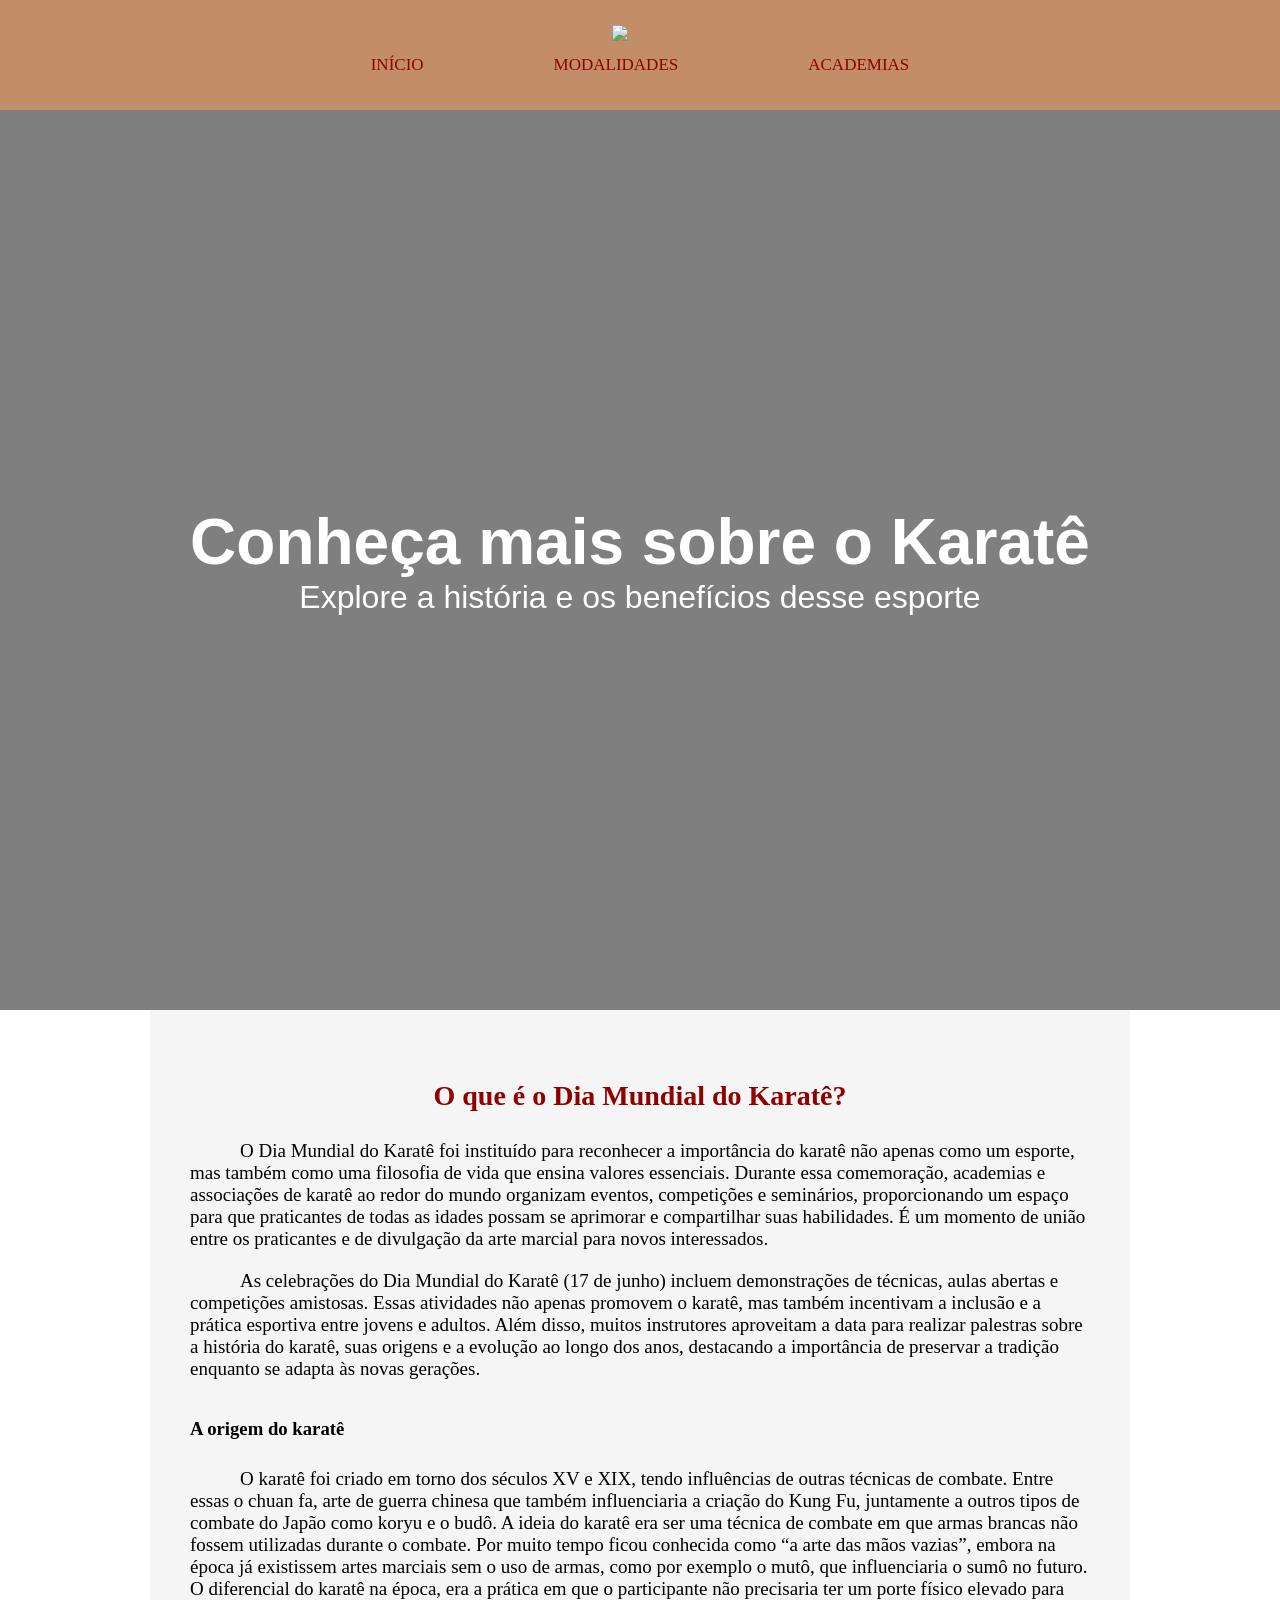
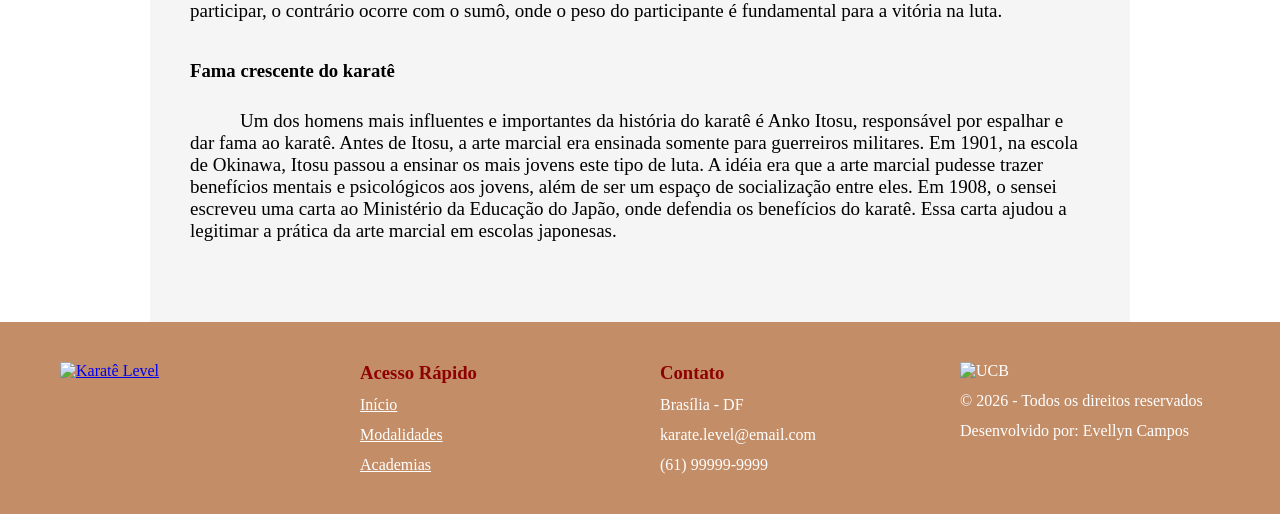
==== index.html @ fd1b8286 "Add files via upload" ====
<!DOCTYPE html>
<html lang="en">

<head>
    <meta charset="UTF-8">
    <meta http-equiv="X-UA-Compatible" content="IE=edge">
    <meta name="viewport" content="width=device-width, initial-scale=1.0">
    <title>Dia Mundial do Karatê</title>
    <link rel="stylesheet" href="style.css">
</head>

<body>

    <header class="header">

        <a href="/DiaMundialKarate-main/index.html">
            <div class="logo">
                <img src="/uploads/logo_karate_level.png">
            </div>
        </a>
        <nav class="nav-menu">
            <ul class="nav-container">
                <li><a href="index.html" class="nav-button">INÍCIO</a></li>
                <li><a href="modalidades.html" class="nav-button">MODALIDADES</a></li>
                <li><a href="academias.html" class="nav-button">ACADEMIAS</a></li>
            </ul>
        </nav>
    </header>

    <banner class="banner-container">
        <video autoplay muted loop playsinline class="banner-video">
            <source src="/uploads/project_karate.mp4" type="video/mp4">
        </video>

        <!-- Conteúdo sobreposto ao vídeo -->
        <div class="banner-content">
            <h1>Conheça mais sobre o Karatê</h1>
            <p>Explore a história e os benefícios desse esporte</p>
        </div>
    </banner>

    <!-- Seção de Conteúdo -->
    <section class="content-section">
        <h2 class="h2" style="text-align: center;">O que é o Dia Mundial do Karatê?</h2>
        <br>
        <p class="paragrafo">
            O Dia Mundial do Karatê foi instituído para reconhecer a importância do karatê não apenas como um esporte,
            mas também como uma filosofia de vida que ensina valores essenciais. Durante essa comemoração, academias e
            associações de karatê ao redor do mundo organizam eventos, competições e seminários, proporcionando um
            espaço
            para que praticantes de todas as idades possam se aprimorar e compartilhar suas habilidades. É um momento de
            união entre os praticantes e de divulgação da arte marcial para novos interessados.
        </p>
        <p class="paragrafo">
            As celebrações do Dia Mundial do Karatê (17 de junho) incluem demonstrações de técnicas, aulas abertas e
            competições amistosas. Essas atividades não apenas promovem o karatê, mas também incentivam a inclusão e
            a prática esportiva entre jovens e adultos. Além disso, muitos instrutores aproveitam a data para realizar
            palestras sobre a história do karatê, suas origens e a evolução ao longo dos anos, destacando a importância
            de preservar a tradição enquanto se adapta às novas gerações.
        </p>

        <br>
        <h3>A origem do karatê</h3>
        <br>
        <p class="paragrafo">O karatê foi criado em torno dos séculos XV e XIX, tendo influências de outras técnicas de
            combate.
            Entre essas o chuan fa, arte de guerra chinesa que também influenciaria a criação do Kung Fu,
            juntamente a outros tipos de combate do Japão como koryu e o budô.

            A ideia do karatê era ser uma técnica de combate em que armas brancas não fossem utilizadas durante
            o combate. Por muito tempo ficou conhecida como “a arte das mãos vazias”, embora na época já
            existissem artes marciais sem o uso de armas, como por exemplo o mutô, que influenciaria o sumô no
            futuro. O diferencial do karatê na época, era a prática em que o participante não precisaria ter um
            porte físico elevado para participar, o contrário ocorre com o sumô, onde o peso do participante é
            fundamental para a vitória na luta.
        </p>

        <br>
        <h3>Fama crescente do karatê</h3>
        <br>
        <p class="paragrafo"> Um dos homens mais influentes e importantes da história do karatê é Anko Itosu,
            responsável por espalhar e dar fama ao karatê. Antes de Itosu, a arte marcial era ensinada somente
            para guerreiros militares. Em 1901, na escola de Okinawa, Itosu passou a ensinar os mais jovens
            este tipo de luta. A idéia era que a arte marcial pudesse trazer benefícios mentais e psicológicos
            aos jovens, além de ser um espaço de socialização entre eles. Em 1908, o sensei escreveu uma carta
            ao Ministério da Educação do Japão, onde defendia os benefícios do karatê. Essa carta ajudou a
            legitimar a prática da arte marcial em escolas japonesas.
        </p>
        </p>
    </section>
    <footer class="footer">

    <a href="/DiaMundialKarate-main/index.html">
        <img src="/uploads/logo_karate_level1.png" alt="Karatê Level"
        height="170px">
    </a>

    <div class="footer-section">
        <h3 style="color: #8f0000;">Acesso Rápido</h3>
        <a href="index.html">Início</a>
        <a href="modalidades.html">Modalidades</a>
        <a href="academias.html">Academias</a>
    </div>

    <div class="footer-section">
        <h3 style="color: #8f0000;">Contato</h3>
        <p>Brasília - DF</p>
        <p>karate.level@email.com</p>
        <p>(61) 99999-9999</p>
    </div>

    <div class="footer-section">
        <img src="/uploads/UCB.png" alt="UCB" class="ucb-logo">
        <p>© 2026 - Todos os direitos reservados</p>
        <p>Desenvolvido por: Evellyn Campos</p>
    </div>

</footer>
</body>

</html>
---- style.css ----
* {
  margin: 0;
  padding: 0;
  box-sizing: border-box; /* Garante que padding não quebre o layout */
}

.header {
  background-color: #c28d67;
  background-size: 80px 80px;
  background-position: 0 0, 40px 40px;
  padding: 25px 0;
  top: 0;
  z-index: 1000;
  margin: 0;
  display: flex;
    flex-direction: column; /* logo em cima, menu embaixo */
    align-items: center;    /* centraliza horizontalmente */
    justify-content: center;
  transition: all 0.3s ease;
}

.header.scrolled {
  padding: 15px 0;
  box-shadow: 0 5px 20px rgba(0, 0, 0, 0.15);
}

.header-container {
  display: flex;
  align-items: center;
  justify-content: space-between;
}

.logo img {
  height: 170px;
  margin-left: 20px;
  margin-right: 60px;
}

.nav-menu {
  flex: 1;
  display: flex;
  align-items: center;
  gap: 30px;
  margin-left: 20px;
  margin-right: 20px;
}

.nav-container {
  display: flex;
  align-items: center;
  gap: 20px;
  list-style: none;
  padding: 0;
  margin: 0;
  display: flex;
  justify-content: center;
  gap: 90px;
  width: 100%;
}

/* Estilização dos Botões de Navegação */
.nav-button {
  font-size: 17px;
  color: #8f0000;
  text-decoration: none; /* Remove o sublinhado padrão do link */
  position: relative;
  display: inline-block;
  padding: 10px 20px; /* Dá corpo ao botão (espaço interno) */
  transition: color 0.3s ease;
}

/* Efeito de brilho suave no texto ao passar o mouse */
.nav-button:hover {
  color: #eee8e8; 
}

/* Configuração base para as linhas (superior e inferior) */
.nav-button::after,
.nav-button::before {
  content: '';
  position: absolute;
  width: 100%;
  height: 2px;
  background: linear-gradient(to right, #bc0000, #8d5631);
  left: 0;
  transform: scaleX(0);
  transition: transform 0.4s ease-out;
}

/* Linha Superior */
.nav-button::before {
  top: 0; /* Alinhada exatamente no topo do padding do botão */
  transform-origin: left;
}

/* Linha Inferior */
.nav-button::after {
  bottom: 0; /* Alinhada exatamente na base do padding do botão */
  transform-origin: right;
}

/* Ativação do efeito no Hover */
.nav-button:hover::after,
.nav-button:hover::before {
  transform: scaleX(1);
}

/* Banner */

/* Container principal do banner */
.banner-container {
    position: relative;
    width: 100%;
    height: 100vh;
    overflow: hidden;
    display: flex;
    align-items: center;
    justify-content: center;
}

/* NOVA REGRA: Filtro escuro sobre o vídeo */
.banner-container::before {
    content: '';
    position: absolute;
    top: 0;
    left: 0;
    width: 100%;
    height: 100%;
    /* O valor 0.5 define a opacidade (50% de preto). Aumente para escurecer mais */
    background: rgba(0, 0, 0, 0.5); 
    z-index: 0; /* Fica acima do vídeo (z-index: -1) e abaixo do texto (z-index: 1) */
}

/* O vídeo de fundo */
.banner-video {
    position: absolute;
    top: 0;
    left: 0;
    width: 100%;
    height: 100%;
    object-fit: cover;
    z-index: -1; /* Mantém o vídeo na camada mais baixa */
}

/* Conteúdo sobreposto ao vídeo */
.banner-content {
    text-align: center;
    color: #ffffff;
    font-family: sans-serif;
    z-index: 1; /* Garante que o texto fique por cima da película escura */
    padding: 20px;
    font-size: 32px;
}

.content-section{
    padding: 40px 20px;
    text-align: left;
    margin-left: 150px;
    margin-right: 150px;

}

.h2 {
    color: #8f0000;
    margin-top: 10px;
    margin-bottom: 0px;
    font-size: 28px;
}

.paragrafo {
    text-indent: 50px;
    margin-bottom: 20px;
    margin-top: 10px;
    font-size: 19px;
}

.paragrafo2 {
    margin-bottom: 20px;
    margin-top: 10px;
    font-size: 19px;
}

.footer {
    background: #c28d67;
    color: white;

    display: grid;
    grid-template-columns: repeat(4, 1fr);

    gap: 40px;
    padding: 40px 60px;
}

.footer-section {
    display: flex;
    flex-direction: column;
    gap: 12px;
    font-size: 16px;
}

.footer-section a {
    color: white;
}

.footer-section img {
    max-width: 150px;
}

.ucb-logo {
    max-width: 180px;
}

.unidades {
    display: flex;
    flex-direction: column;
    gap: 30px;
    max-width: 900px;
    margin: auto;
}

.unidade {
    background: #fff;
    padding: 20px;
    border-radius: 10px;
    box-shadow: 0 2px 5px rgba(0,0,0,.1);
}

.unidade iframe {
    border-radius: 10px;
}

.container .card .icon {
    position: absolute;
    top: 0;
    left: 0;
    width: 100%;
    height: 100%;
    background: #8f0000;
}

.card-title {
    position: absolute;
    top: 50%;
    left: 50%;
    transform: translate(-50%, -50%);

    margin: 0;
    color: #fff;
    font-size: 36px;
    font-weight: bold;
    text-align: center;
}

.container .card .slide {
    width: 300px;
    height: 200px;
    transition: 0.5s;
}

.container .card .slide.slide1 {
    position: relative;
    display: flex;
    justify-content: center;
    align-items: center;
    z-index: 1;
    transition: .7s;
    transform: translateY(100px);
}

.container .card:hover .slide.slide1 {
    transform: translateY(0px);
}

.container .card .slide.slide2 {
    position: relative;
    display: flex;
    justify-content: center;
    align-items: center;
    padding: 20px;
    box-sizing: border-box;
    transition: .8s;
    transform: translateY(-100px);
    box-shadow: 0 20px 40px rgba(0, 0, 0, 0.4);
}

.container .card:hover .slide.slide2 {
    transform: translateY(0);
}

.container .card .slide.slide2::after {
    content: "";
    position: absolute;
    width: 30px;
    height: 4px;
    bottom: 15px;
    left: 50%;
    transform: translateX(-50%);
    background: #8f0000;
}

.container .card .slide.slide2 .content p {
    margin: 0;
    padding: 0;
    text-align: center;
    color: #414141;
}

.container .card .slide.slide2 .content h3 {
    margin: 0 0 10px 0;
    padding: 0;
    font-size: 24px;
    text-align: center;
    color: #414141;
}

.cards-container {
    display: grid;
    grid-template-columns: repeat(3, 1fr);
    gap: 40px;
    max-width: 1100px;
    margin: 0 auto;
    justify-items: center;
}

.card-title {
    position: absolute;
    top: 50%;
    left: 50%;
    transform: translate(-50%, -50%);

    margin: 0;
    color: #fff;
    font-size: 32px;
    font-weight: bold;
    text-align: center;
}

.container {
    display: grid;
    grid-template-columns: repeat(3, 1fr);
    gap: 40px;

    max-width: 1100px;
    margin: 0 auto;
    justify-items: center;
}

@media (max-width: 992px) {
    .cards-container {
        grid-template-columns: repeat(2, 1fr);
    }
}

@media (max-width: 600px) {
    .cards-container {
        grid-template-columns: 1fr;
    }
}

.content-section {
    padding: 60px 40px;
    background-color: #f5f5f5;
}

.titulo-secao {
    text-align: center;
    margin-bottom: 40px;
    font-size: 2rem;
}

.unidades {
    display: grid;
    grid-template-columns: repeat(2, 1fr);
    gap: 30px;
    max-width: 1200px;
    margin: 0 auto;
}

.unidade {
    background: #fff;
    border-radius: 12px;
    padding: 20px;
    box-shadow: 0 4px 15px rgba(0,0,0,0.1);
    transition: transform 0.3s;
}

.unidade:hover {
    transform: translateY(-5px);
}

.unidade h3 {
    margin-top: 0;
    color: #8f0000;
}

.unidade p {
    margin-bottom: 15px;
    color: #555;
}

.unidade iframe {
    width: 100%;
    height: 300px;
    border: 0;
    border-radius: 8px;
}
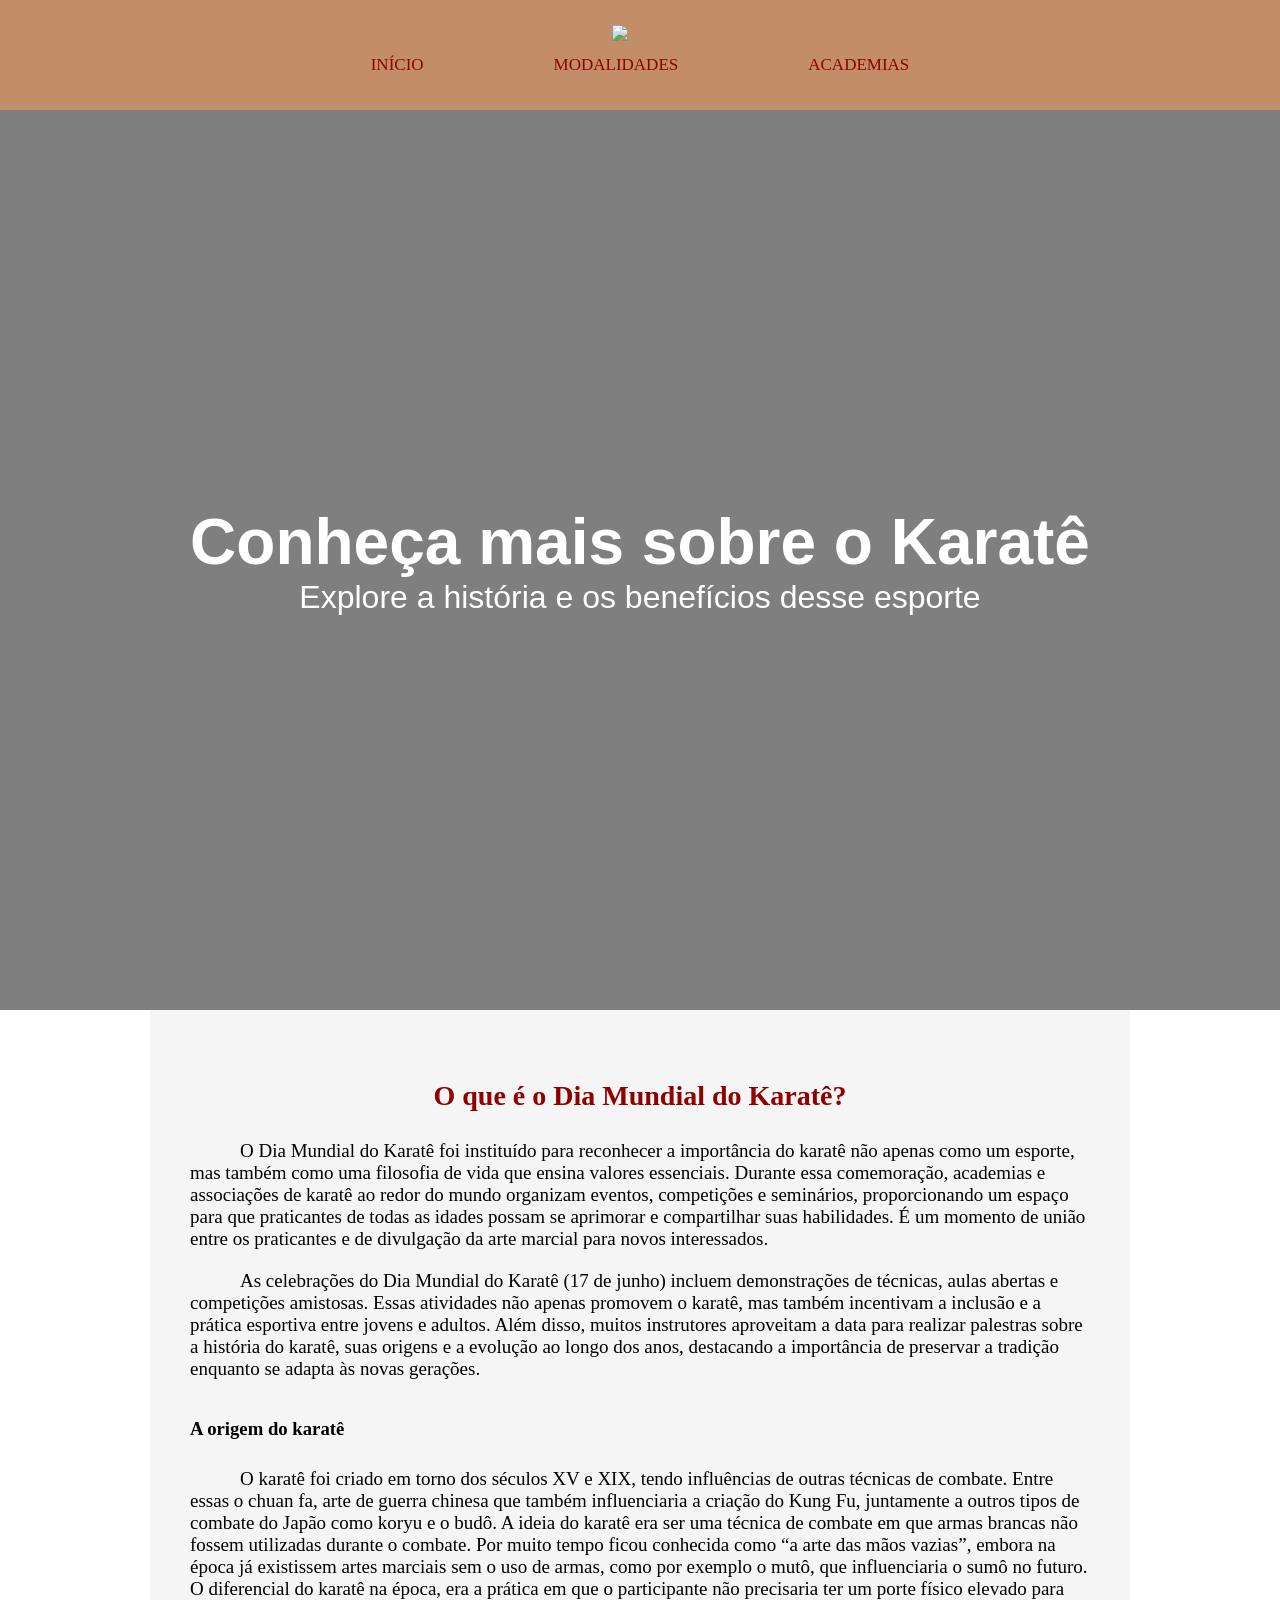
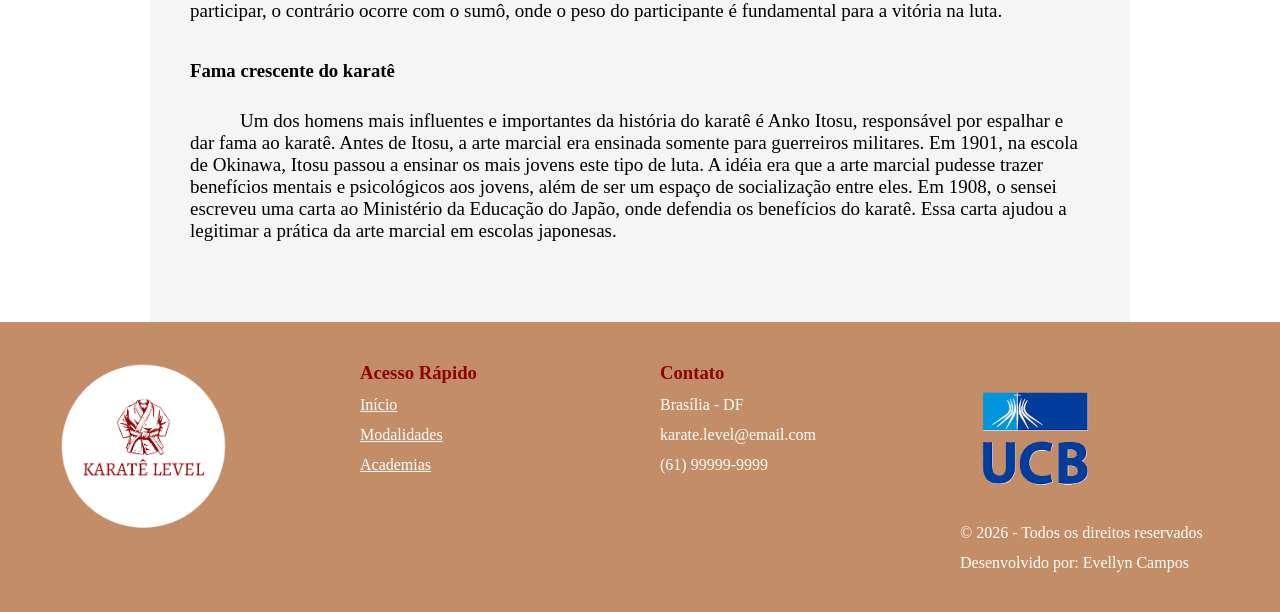
==== commit 7548d7e7: "Update index.html" ====
--- a/index.html
+++ b/index.html
@@ -15,7 +15,7 @@
 
         <a href="/DiaMundialKarate-main/index.html">
             <div class="logo">
-                <img src="/uploads/logo_karate_level.png">
+                <img src="./uploads/logo_karate_level.png">
             </div>
         </a>
         <nav class="nav-menu">
@@ -29,7 +29,7 @@
 
     <banner class="banner-container">
         <video autoplay muted loop playsinline class="banner-video">
-            <source src="/uploads/project_karate.mp4" type="video/mp4">
+            <source src="project_karate.mp4" type="video/mp4">
         </video>
 
         <!-- Conteúdo sobreposto ao vídeo -->
@@ -91,7 +91,7 @@
     <footer class="footer">
 
     <a href="/DiaMundialKarate-main/index.html">
-        <img src="/uploads/logo_karate_level1.png" alt="Karatê Level"
+        <img src="logo_karate_level1.png" alt="Karatê Level"
         height="170px">
     </a>
 
@@ -110,7 +110,7 @@
     </div>
 
     <div class="footer-section">
-        <img src="/uploads/UCB.png" alt="UCB" class="ucb-logo">
+        <img src="UCB.png" alt="UCB" class="ucb-logo">
         <p>© 2026 - Todos os direitos reservados</p>
         <p>Desenvolvido por: Evellyn Campos</p>
     </div>
@@ -118,4 +118,4 @@
 </footer>
 </body>
 
-</html>+</html>
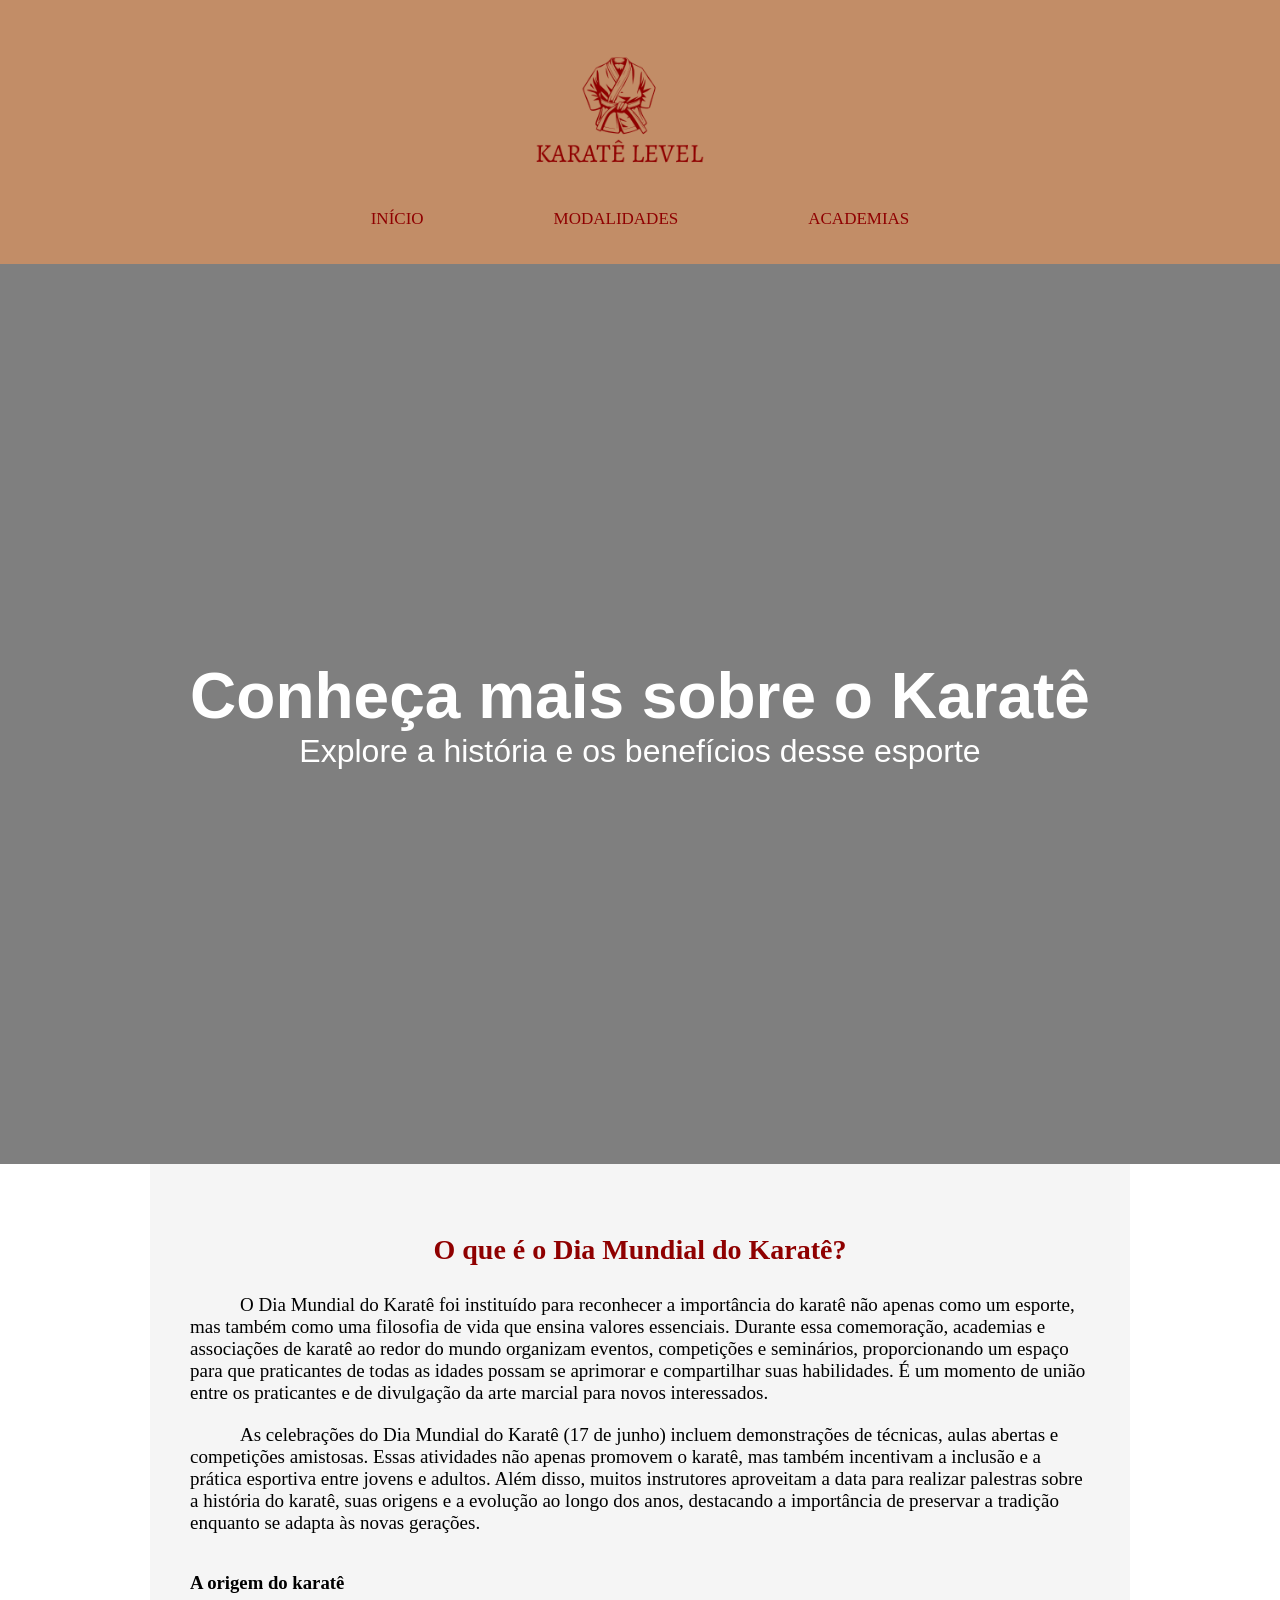
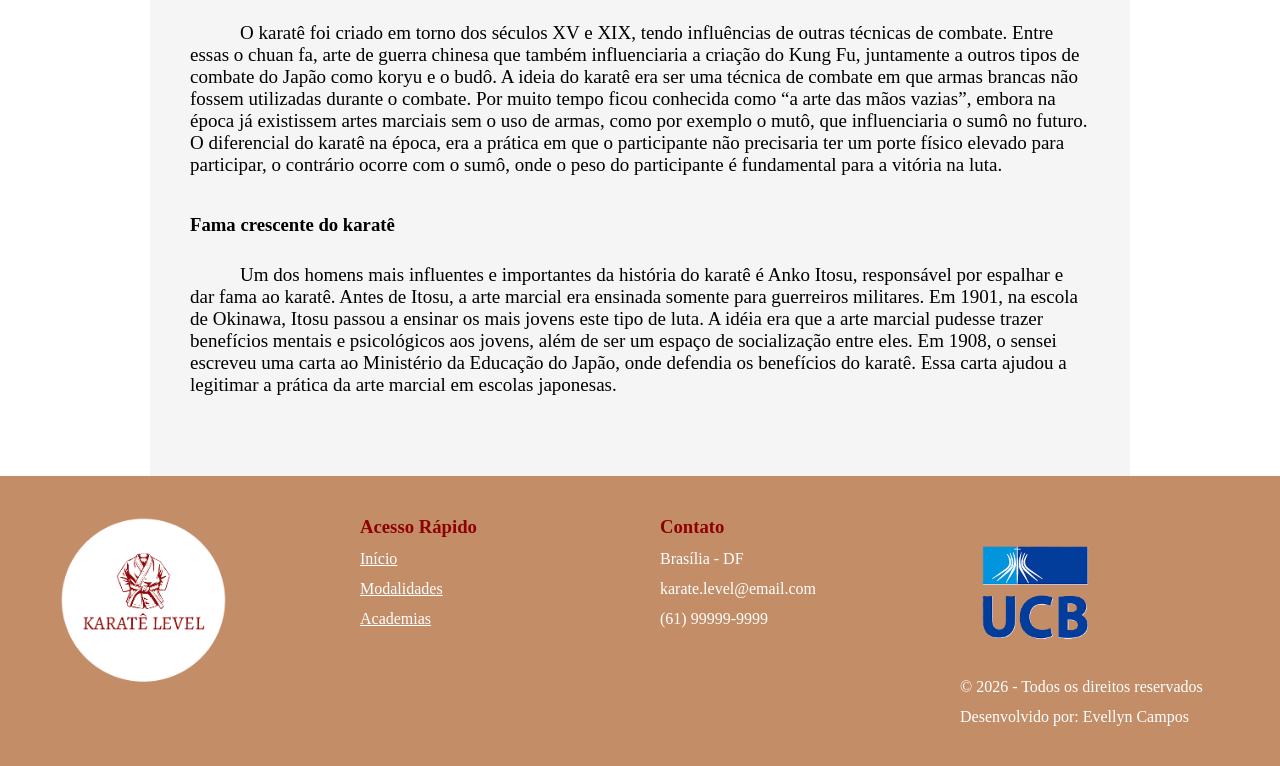
==== commit 5ef1e746: "Update index.html" ====
--- a/index.html
+++ b/index.html
@@ -15,7 +15,7 @@
 
         <a href="/DiaMundialKarate-main/index.html">
             <div class="logo">
-                <img src="./uploads/logo_karate_level.png">
+                <img src="./logo_karate_level.png">
             </div>
         </a>
         <nav class="nav-menu">
